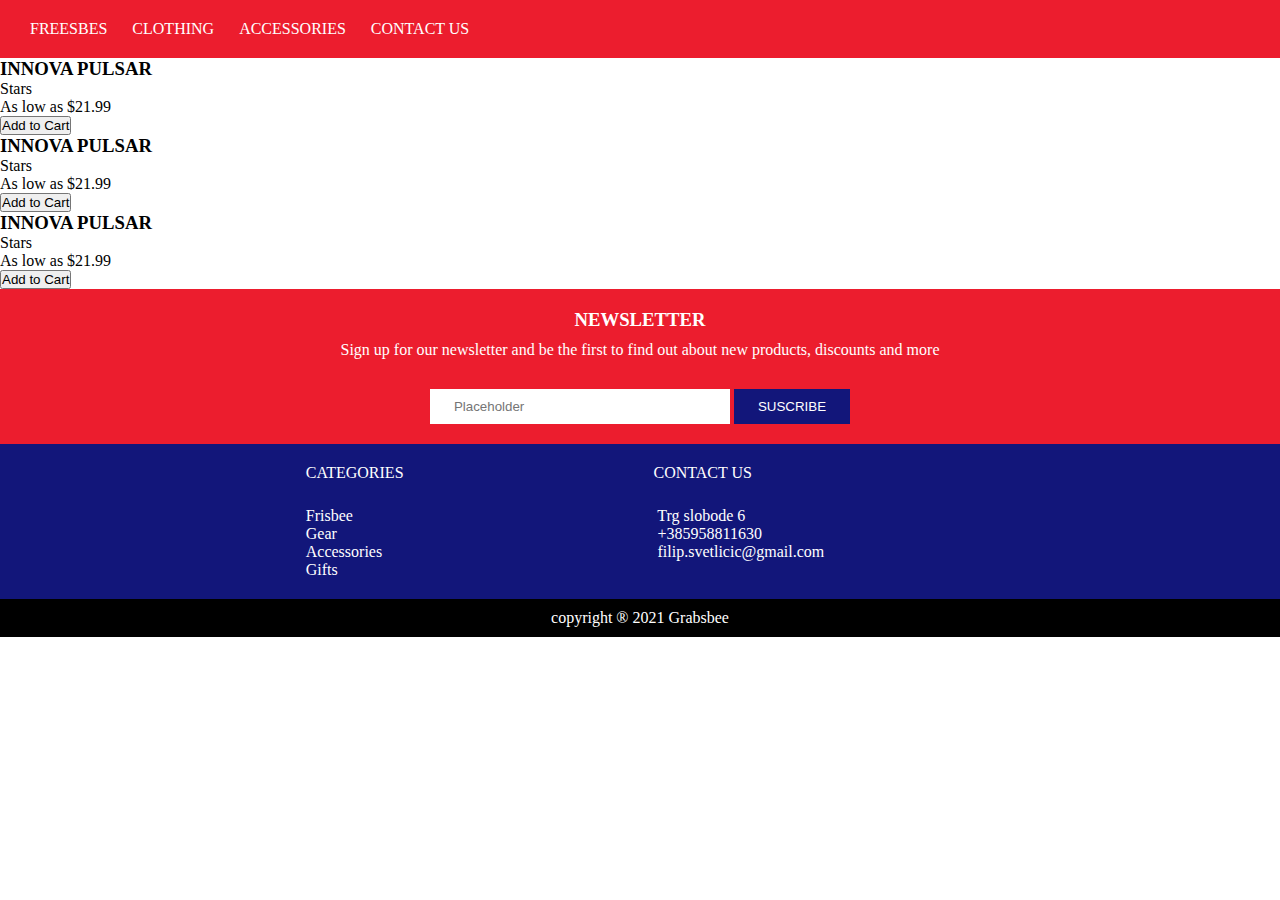
==== products.html @ f73c6e61 "index.html" ====
<html>
  <head>
    <title>Grabsbee</title>
    <script src="//code.jquery.com/jquery-1.10.2.js"></script>
    <script>
      $(function () {
        $("#header").load("index.html #header");
        $("#footer").load("index.html #footer");
      });
    </script>
    <link rel="stylesheet" href="css/style.css" />
  </head>
  <body>
    <div id="header"></div>

    <div id="produst-list">
      <div class="product-card">
        <img src="" alt="" />
        <h3>INNOVA PULSAR</h3>
        <p style="color: black">Stars</p>
        <p style="color: black">As low as $21.99</p>
        <button>Add to Cart</button>
      </div>
      <div class="product-card">
        <img src="" alt="" />
        <h3>INNOVA PULSAR</h3>
        <p style="color: black">Stars</p>
        <p style="color: black">As low as $21.99</p>
        <button>Add to Cart</button>
      </div>
      <div class="product-card">
        <img src="" alt="" />
        <h3>INNOVA PULSAR</h3>
        <p style="color: black">Stars</p>
        <p style="color: black">As low as $21.99</p>
        <button>Add to Cart</button>
      </div>
    </div>

    <div id="footer"></div>
  </body>
</html>
---- css/style.css ----
* {
  padding: 0;
  margin: 0;
}

a {
  text-decoration: none;
  color: white;
}
li {
  text-decoration: none;
  color: white;
}
p {
  text-decoration: none;
  color: white;
}

/*header*/
#header {
  background-color: #12167a;
}
#logo {
  padding-left: 70px;
}
#icons {
  list-style: none;
  float: right;
  padding: 40px;
  padding-right: 70px;
  display: flex;
}

#icons img {
  padding-right: 20px;
}

#nav {
  background-color: #ec1d2e;
  padding: 20px;
}

#nav a {
  color: white;
  text-align: center;
  padding: 4px 6px;
  text-decoration: none;
  padding-left: 10px;
}

#nav img {
  padding-right: 1px;
}

.search-input {
  width: 70%;
}

/*slider*/

.slide-img {
  width: 100%;
  height: 624px;
}

.slide1-text {
  color: black;
  padding-bottom: 73px;
}

.slide1-button {
  background-color: #12167a;
  color: white;
  padding: 20px;
  border: none;
}

/*homepage content*/

#homepage-content h1 {
  text-align: center;
}

#content-container {
  height: 100%;
  min-height: 100%;
  display: flex;
}

.content {
  width: 100%;
  height: 100px;
  display: inline-block;
  *display: inline;
  vertical-align: top;
  padding: 30px;
  margin: 100px;
  background-image: url("../img/background/Rectangle%203.svg");
}

/*footer*/
#footer {
  border: none;
}

#newsletter {
  background-color: #ec1d2e;
  border-bottom: none;
  text-align: center;
  padding: 20px;
}

#newsletter h3 {
  padding-bottom: 10px;
  color: white;
}

#newsletter p {
  padding-bottom: 30px;
  color: white;
}

#email {
  padding: 10px 24px;
  width: 300px;
  border: none;
}

#suscribe {
  background-color: #12167a;
  padding: 10px 24px;
  color: white;
  border: none;
}

#links {
  background-color: #12167a;
  display: flex;
  justify-content: center;
  padding: 20px;
}

#ul-categories {
  list-style: none;
  padding-right: 250px;
}

#ul-categories p {
  padding-bottom: 25px;
}

#ul-contact {
  list-style: none;
  flex-grow: 1;
  padding-right: 150px;
}

#ul-contact p {
  padding-bottom: 25px;
}

#copyright {
  background-color: #000000;
  padding: 10px;
  text-align: center;
}

#p-copyright {
  color: white;
}
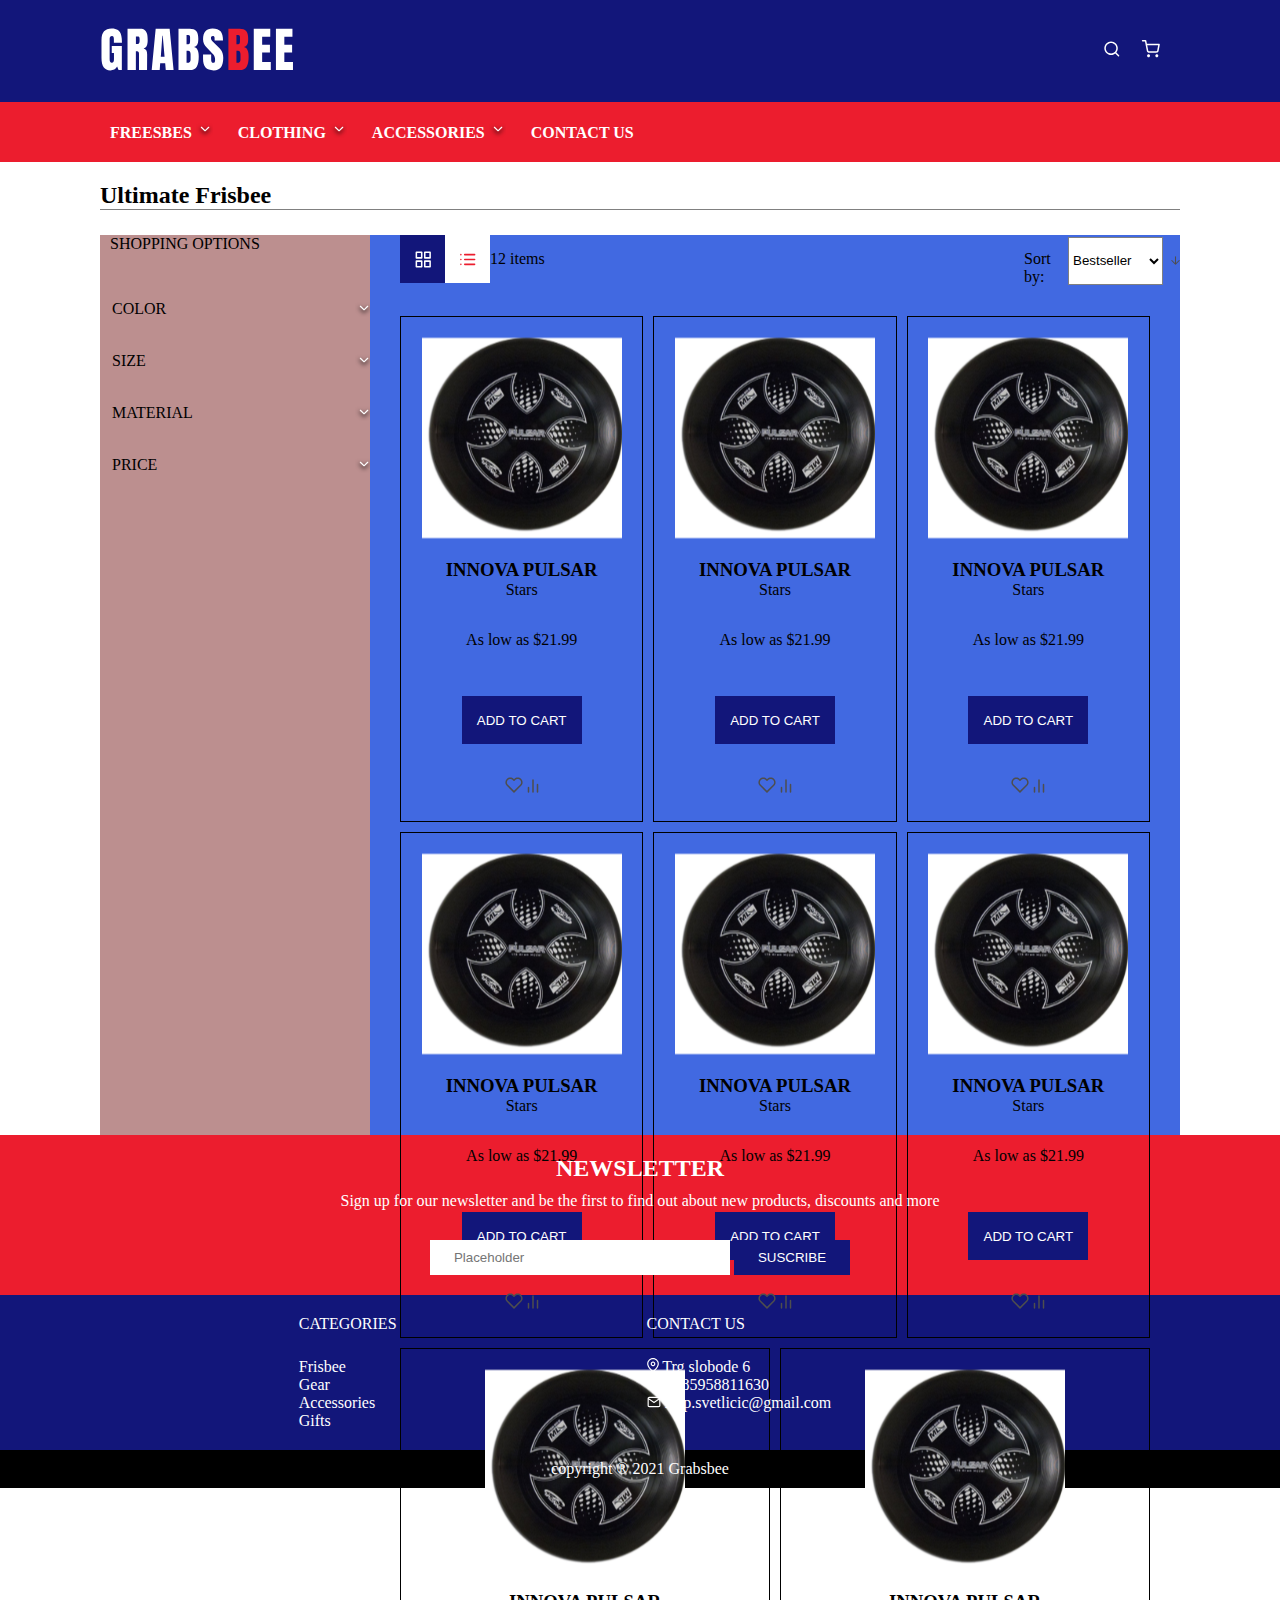
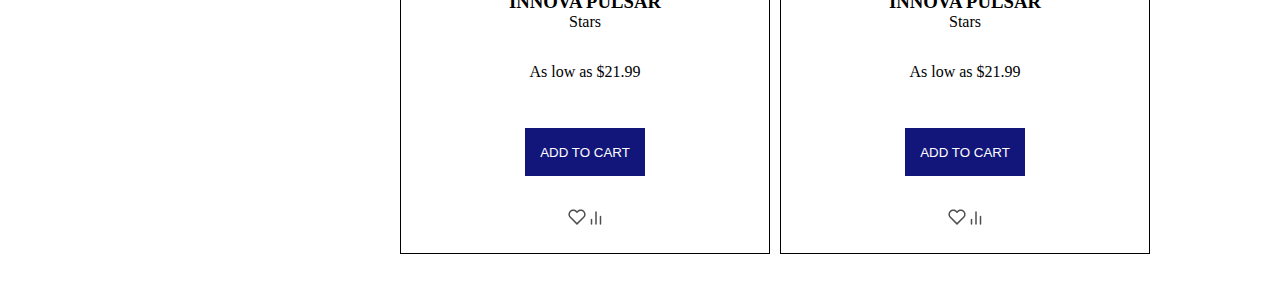
==== commit 5f4b913c: "praksa-inchoo" ====
--- a/products.html
+++ b/products.html
@@ -4,39 +4,153 @@
     <script src="//code.jquery.com/jquery-1.10.2.js"></script>
     <script>
       $(function () {
-        $("#header").load("index.html #header");
-        $("#footer").load("index.html #footer");
+        $(".header").load("index.html .header");
+        $(".footer").load("index.html .footer");
       });
     </script>
     <link rel="stylesheet" href="css/style.css" />
   </head>
   <body>
-    <div id="header"></div>
+    <div class="header"></div>
+    <main class="product-main">
+      <h2>Ultimate Frisbee</h2>
+      <hr />
+      <div class="products">
+        <div class="sidebar">
+          <p>SHOPPING OPTIONS</p>
+          <ul class="sidebar-ul">
+            <li class="sidebar-li">
+              <a href="">COLOR</a
+              ><img src="img/icons/chevron-down.svg" alt="" />
+            </li>
+            <li class="sidebar-li">
+              <a href="">SIZE</a><img src="img/icons/chevron-down.svg" alt="" />
+            </li>
+            <li class="sidebar-li">
+              <a href="">MATERIAL</a
+              ><img src="img/icons/chevron-down.svg" alt="" />
+            </li>
+            <li class="sidebar-li">
+              <a href="">PRICE</a
+              ><img src="img/icons/chevron-down.svg" alt="" />
+            </li>
+          </ul>
+        </div>
+        <div class="produst-list">
+          <div class="product-header">
+            <div class="sort">
+              <div class="grid"><img src="img/products/grid.svg" alt="" /></div>
+              <div class="list"><img src="img/products/list.svg" alt="" /></div>
+              <p>12 items</p>
+            </div>
+            <div class="sort-by">
+              <p>Sort by:</p>
+              <td>
+                <select class="dropdown" name="" id="">
+                  <option class="">Bestseller</option>
+                  <option class="">y</option>
+                  <option class="">z</option>
+                </select>
+              </td>
+              <div class="sort-by-img">
+                <img src="img/products/arrow-down.svg" alt="" />
+              </div>
+            </div>
+          </div>
+          <div class="product-cards">
+            <div class="product-card">
+              <img class="product-img" src="img/products/frisbees.svg" alt="" />
+              <h3>INNOVA PULSAR</h3>
+              <p class="stars">Stars</p>
+              <p class="price">As low as $21.99</p>
+              <button>Add to Cart</button>
+              <div class="product-symbols">
+                <img class="heart" src="img/products/heart.svg" alt="" />
+                <img class="chart" src="img/products/chart.svg" alt="" />
+              </div>
+            </div>
+            <div class="product-card">
+              <img class="product-img" src="img/products/frisbees.svg" alt="" />
+              <h3>INNOVA PULSAR</h3>
+              <p class="stars">Stars</p>
+              <p class="price">As low as $21.99</p>
+              <button>Add to Cart</button>
+              <div class="product-symbols">
+                <img class="heart" src="img/products/heart.svg" alt="" />
+                <img class="chart" src="img/products/chart.svg" alt="" />
+              </div>
+            </div>
+            <div class="product-card">
+              <img class="product-img" src="img/products/frisbees.svg" alt="" />
+              <h3>INNOVA PULSAR</h3>
+              <p class="stars">Stars</p>
+              <p class="price">As low as $21.99</p>
+              <button>Add to Cart</button>
+              <div class="product-symbols">
+                <img class="heart" src="img/products/heart.svg" alt="" />
+                <img class="chart" src="img/products/chart.svg" alt="" />
+              </div>
+            </div>
+            <div class="product-card">
+              <img class="product-img" src="img/products/frisbees.svg" alt="" />
+              <h3>INNOVA PULSAR</h3>
+              <p class="stars">Stars</p>
+              <p class="price">As low as $21.99</p>
+              <button>Add to Cart</button>
+              <div class="product-symbols">
+                <img class="heart" src="img/products/heart.svg" alt="" />
+                <img class="chart" src="img/products/chart.svg" alt="" />
+              </div>
+            </div>
+            <div class="product-card">
+              <img class="product-img" src="img/products/frisbees.svg" alt="" />
+              <h3>INNOVA PULSAR</h3>
+              <p class="stars">Stars</p>
+              <p class="price">As low as $21.99</p>
+              <button>Add to Cart</button>
+              <div class="product-symbols">
+                <img class="heart" src="img/products/heart.svg" alt="" />
+                <img class="chart" src="img/products/chart.svg" alt="" />
+              </div>
+            </div>
+            <div class="product-card">
+              <img class="product-img" src="img/products/frisbees.svg" alt="" />
+              <h3>INNOVA PULSAR</h3>
+              <p class="stars">Stars</p>
+              <p class="price">As low as $21.99</p>
+              <button>Add to Cart</button>
+              <div class="product-symbols">
+                <img class="heart" src="img/products/heart.svg" alt="" />
+                <img class="chart" src="img/products/chart.svg" alt="" />
+              </div>
+            </div>
+            <div class="product-card">
+              <img class="product-img" src="img/products/frisbees.svg" alt="" />
+              <h3>INNOVA PULSAR</h3>
+              <p class="stars">Stars</p>
+              <p class="price">As low as $21.99</p>
+              <button>Add to Cart</button>
+              <div class="product-symbols">
+                <img class="heart" src="img/products/heart.svg" alt="" />
+                <img class="chart" src="img/products/chart.svg" alt="" />
+              </div>
+            </div>
+            <div class="product-card">
+              <img class="product-img" src="img/products/frisbees.svg" alt="" />
+              <h3>INNOVA PULSAR</h3>
+              <p class="stars">Stars</p>
+              <p class="price">As low as $21.99</p>
+              <button>Add to Cart</button>
+              <div class="product-symbols">
+                <img class="heart" src="img/products/heart.svg" alt="" />
+                <img class="chart" src="img/products/chart.svg" alt="" />
+              </div>
+            </div>
+          </div>
+        </div>
+      </div>
+    </main>
 
-    <div id="produst-list">
-      <div class="product-card">
-        <img src="" alt="" />
-        <h3>INNOVA PULSAR</h3>
-        <p style="color: black">Stars</p>
-        <p style="color: black">As low as $21.99</p>
-        <button>Add to Cart</button>
-      </div>
-      <div class="product-card">
-        <img src="" alt="" />
-        <h3>INNOVA PULSAR</h3>
-        <p style="color: black">Stars</p>
-        <p style="color: black">As low as $21.99</p>
-        <button>Add to Cart</button>
-      </div>
-      <div class="product-card">
-        <img src="" alt="" />
-        <h3>INNOVA PULSAR</h3>
-        <p style="color: black">Stars</p>
-        <p style="color: black">As low as $21.99</p>
-        <button>Add to Cart</button>
-      </div>
-    </div>
-
-    <div id="footer"></div>
+    <div class="footer"></div>
   </body>
 </html>
--- a/css/style.css
+++ b/css/style.css
@@ -17,39 +17,48 @@
 }
 
 /*header*/
-#header {
-  background-color: #12167a;
-}
-#logo {
-  padding-left: 70px;
-}
-#icons {
+.header {
+}
+
+.header-container {
+  background-color: #12167a;
+  display: flex;
+  justify-content: space-between;
+  align-items: center;
+}
+
+.logo {
+  padding-left: 100px;
+}
+.icons {
   list-style: none;
-  float: right;
   padding: 40px;
-  padding-right: 70px;
-  display: flex;
-}
-
-#icons img {
+  padding-right: 100px;
+  display: flex;
+}
+
+.icons img {
   padding-right: 20px;
 }
 
-#nav {
+.nav {
   background-color: #ec1d2e;
   padding: 20px;
-}
-
-#nav a {
-  color: white;
-  text-align: center;
-  padding: 4px 6px;
+  padding-left: 100px;
+}
+
+.nav a {
+  color: white;
+  padding-left: 10px;
   text-decoration: none;
-  padding-left: 10px;
-}
-
-#nav img {
+  padding-right: 10px;
+  font-weight: bold;
+  font-size: 16px;
+}
+
+.nav img {
   padding-right: 1px;
+  align-items: center;
 }
 
 .search-input {
@@ -57,114 +66,373 @@
 }
 
 /*slider*/
+.slideshow-container {
+  width: 100%;
+  height: 672px;
+  padding-bottom: 10px;
+  position: relative;
+  margin: auto;
+}
+
+.slideshow {
+  display: none;
+}
 
 .slide-img {
   width: 100%;
   height: 624px;
-}
-
-.slide1-text {
-  color: black;
-  padding-bottom: 73px;
-}
-
-.slide1-button {
-  background-color: #12167a;
-  color: white;
-  padding: 20px;
-  border: none;
+  padding-bottom: 20px;
+}
+
+.slideshow {
+  position: relative;
+}
+
+.slide {
+  position: absolute;
+  top: 35%;
+  width: 100%;
+  text-align: center;
+  font-size: 18px;
+}
+
+.slide-text {
+  font-size: 24px;
+  color: white;
+  font-weight: bold;
+  text-align: center;
+  padding-bottom: 110px;
+}
+
+.button {
+  position: relative;
+}
+
+.slide-button {
+  background-color: #12167a;
+  color: white;
+  width: 150px;
+  height: 50px;
+  padding: 10px;
+  border: none;
+  margin: 0;
+  position: absolute;
+  top: 50%;
+  left: 50%;
+  -ms-transform: translate(-50%, -50%);
+  transform: translate(-50%, -50%);
+}
+
+.slide-prev,
+.slide-next {
+  position: absolute;
+  top: 40%;
+  width: auto;
+  padding: 10px;
+  border-radius: 0 3px 3px 0;
+  user-select: none;
+  background-color: lightgray;
+}
+.slide-next {
+  right: 0;
+  border-radius: 3px 0 0 3px;
+}
+
+.dot-cont {
+  text-align: center;
+}
+
+.dot {
+  height: 15px;
+  width: 15px;
+  margin: 0 2px;
+  background-color: #bbb;
+  border-radius: 50%;
+  display: inline-block;
 }
 
 /*homepage content*/
 
-#homepage-content h1 {
-  text-align: center;
-}
-
-#content-container {
+.homepage-content h1 {
+  text-align: center;
+}
+
+.content-container {
   height: 100%;
   min-height: 100%;
   display: flex;
 }
 
+.content-container {
+  display: flex;
+}
+
 .content {
-  width: 100%;
-  height: 100px;
-  display: inline-block;
-  *display: inline;
-  vertical-align: top;
-  padding: 30px;
-  margin: 100px;
-  background-image: url("../img/background/Rectangle%203.svg");
+  flex: 1 1 25%;
+  margin: 50px;
+  background-image: url("../img/con_img/background.svg");
+  background-repeat: no-repeat;
+  position: relative;
+}
+
+.content a {
+  font-size: 20px;
+  color: white;
+  font-weight: bold;
+  position: absolute;
+  bottom: 30px;
+  left: 0px;
+  padding-left: 20px;
+}
+
+.content img {
+  max-width: 100%;
+  max-height: 100%;
 }
 
 /*footer*/
-#footer {
-  border: none;
-}
-
-#newsletter {
+.footer {
+  border: none;
+}
+
+.newsletter {
   background-color: #ec1d2e;
   border-bottom: none;
   text-align: center;
   padding: 20px;
 }
 
-#newsletter h3 {
+.newsletter h2 {
   padding-bottom: 10px;
   color: white;
 }
 
-#newsletter p {
+.newsletter p {
   padding-bottom: 30px;
   color: white;
 }
 
-#email {
+.email {
   padding: 10px 24px;
   width: 300px;
   border: none;
 }
 
-#suscribe {
+.suscribe {
   background-color: #12167a;
   padding: 10px 24px;
   color: white;
   border: none;
 }
 
-#links {
+.links {
   background-color: #12167a;
   display: flex;
   justify-content: center;
   padding: 20px;
 }
 
-#ul-categories {
+.ul-categories {
   list-style: none;
   padding-right: 250px;
 }
 
-#ul-categories p {
+.ul-categories p {
   padding-bottom: 25px;
 }
 
-#ul-contact {
+.ul-contact {
   list-style: none;
   flex-grow: 1;
   padding-right: 150px;
 }
 
-#ul-contact p {
+.ul-contact p {
   padding-bottom: 25px;
 }
 
-#copyright {
+.copyright {
   background-color: #000000;
   padding: 10px;
   text-align: center;
 }
 
-#p-copyright {
-  color: white;
-}
+.p-copyright {
+  color: white;
+}
+
+/*PRODUCTS PAGE*/
+
+.product-main {
+  padding-left: 100px;
+  padding-right: 100px;
+  padding-top: 20px;
+}
+
+hr {
+  height: 1px;
+  border: none;
+  background-color: grey;
+}
+
+.products {
+  display: flex;
+  height: 100%;
+  width: 100%;
+  padding-top: 25px;
+}
+
+.sidebar {
+  height: 100%;
+  flex: 1 1 25%;
+  background-color: rosybrown;
+}
+
+.sidebar p {
+  color: #000000;
+  padding-bottom: 30px;
+  padding-left: 10px;
+}
+
+.sidebar a {
+  color: #000;
+}
+
+.sidebar-ul {
+  list-style: none;
+  padding-left: 10px;
+}
+
+.sidebar-li {
+  height: 48px;
+  width: 100%;
+  padding: 2px;
+  display: flex;
+  justify-content: space-between;
+  align-items: center;
+}
+
+.produst-list {
+  height: 100%;
+  width: 100%;
+  flex: 1 1 75%;
+  background-color: royalblue;
+}
+
+.product-header {
+  display: flex;
+  padding-left: 30px;
+}
+
+.product-header p {
+  color: #000000;
+  padding-top: 15px;
+}
+
+.sort {
+  flex: 75%;
+  display: flex;
+}
+
+.grid {
+  background-color: #12167a;
+  height: 48px;
+  width: 45px;
+  display: flex;
+  justify-content: center;
+  align-items: center;
+}
+
+.grid img {
+  height: 17px;
+  width: 16px;
+}
+
+.list {
+  background-color: white;
+  height: 48px;
+  width: 45px;
+  display: flex;
+  justify-content: center;
+  align-items: center;
+}
+
+.list img {
+  height: 17px;
+  width: 16px;
+}
+
+.sort-by {
+  display: flex;
+  flex: 15%;
+
+  justify-content: center;
+  align-items: center;
+}
+
+.dropdown {
+  height: 48px;
+  width: 110px;
+  border: 1px solid grey;
+  background-color: white;
+}
+
+.sort-by img {
+  height: 9px;
+  width: 9px;
+  padding-left: 8px;
+}
+
+.product-cards {
+  display: flex;
+  flex-wrap: wrap;
+  padding: 25px;
+}
+
+.product-card {
+  height: 504px;
+  flex: 1 1 21%;
+  border: 1px solid black;
+  width: 100%;
+  text-align: center;
+  margin: 5px;
+}
+
+.product-img {
+  padding: 1px;
+  height: 240px;
+  width: 200px;
+}
+
+.product h3 {
+  padding-bottom: 5px;
+}
+
+.stars {
+  padding-bottom: 32px;
+}
+
+.price {
+  padding-bottom: 42px;
+}
+
+.product-card p {
+  color: #000000;
+}
+
+.product-card button {
+  padding: 12px;
+  color: white;
+  background-color: #12167a;
+  border: none;
+  text-align: center;
+  height: 48px;
+  width: 120px;
+  margin-top: 5px;
+  margin-bottom: 5px;
+  text-transform: uppercase;
+}
+
+.product-symbols {
+  padding-top: 28px;
+}
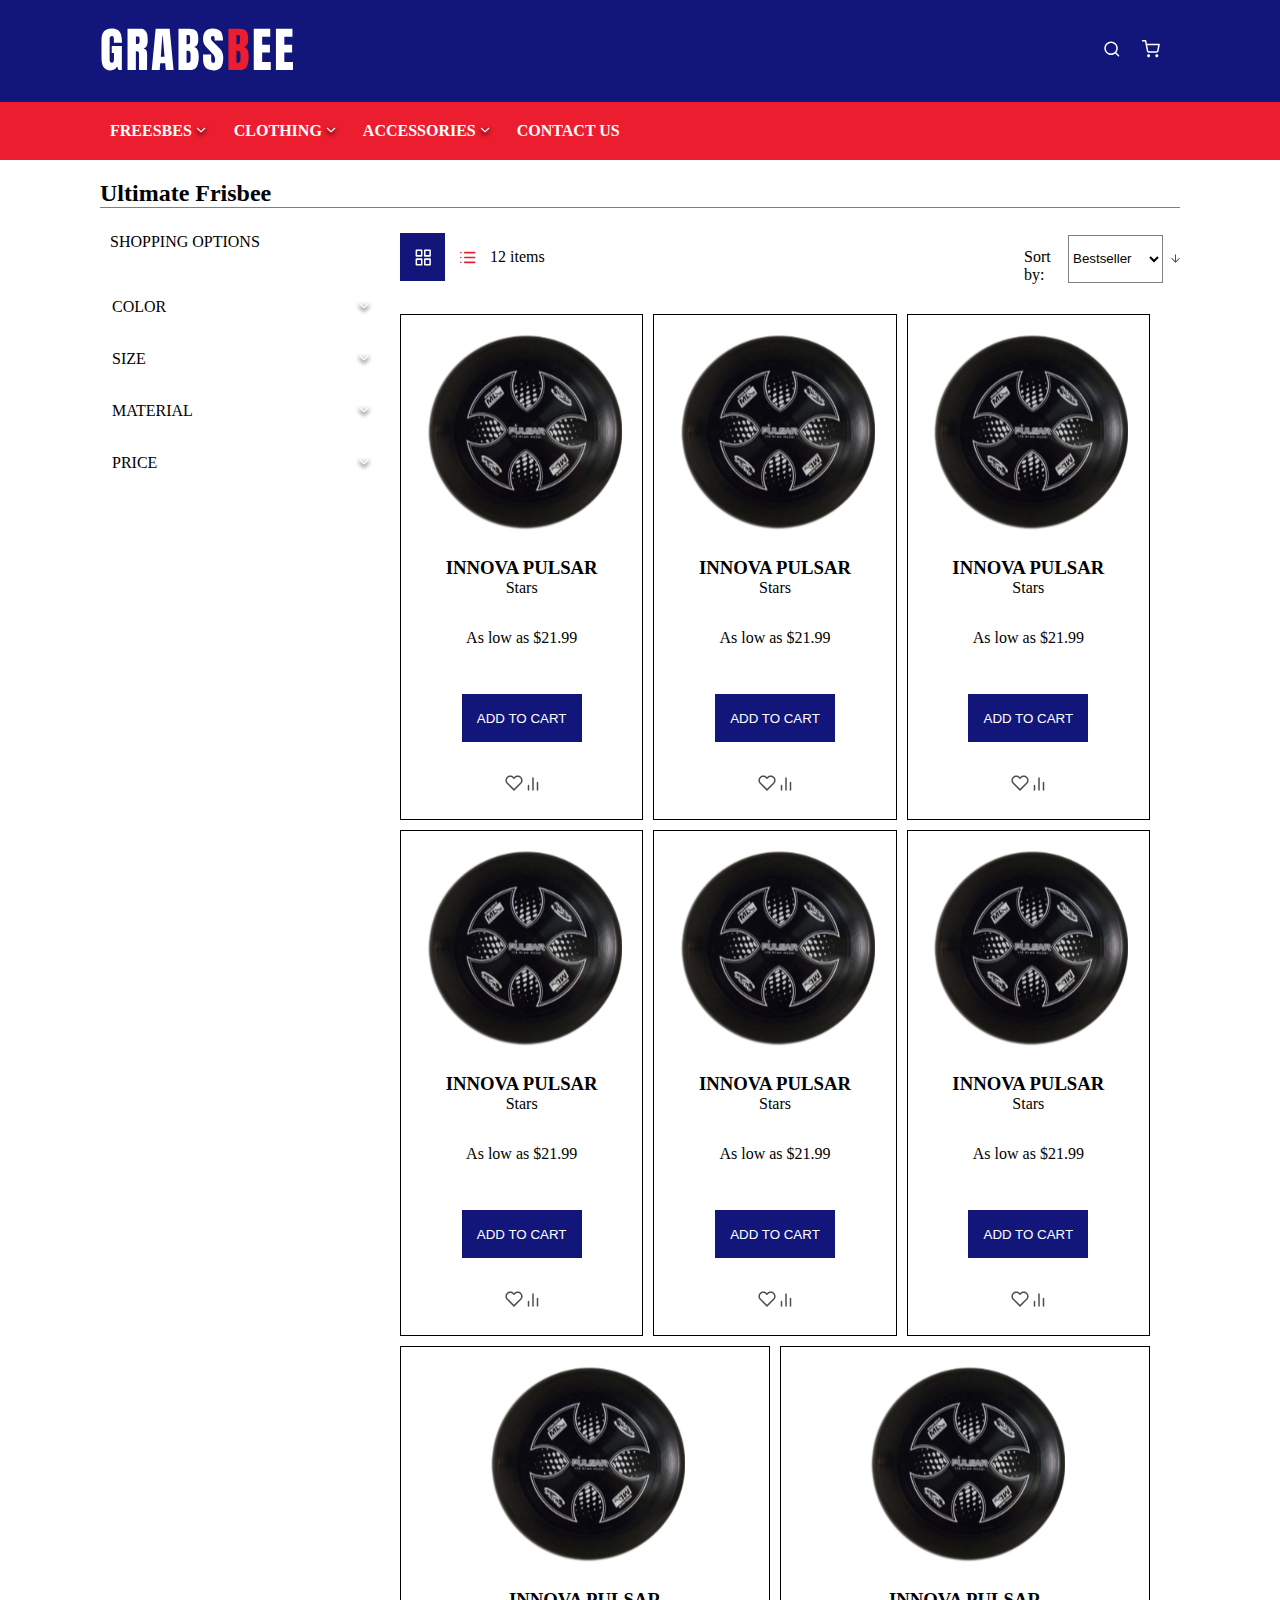
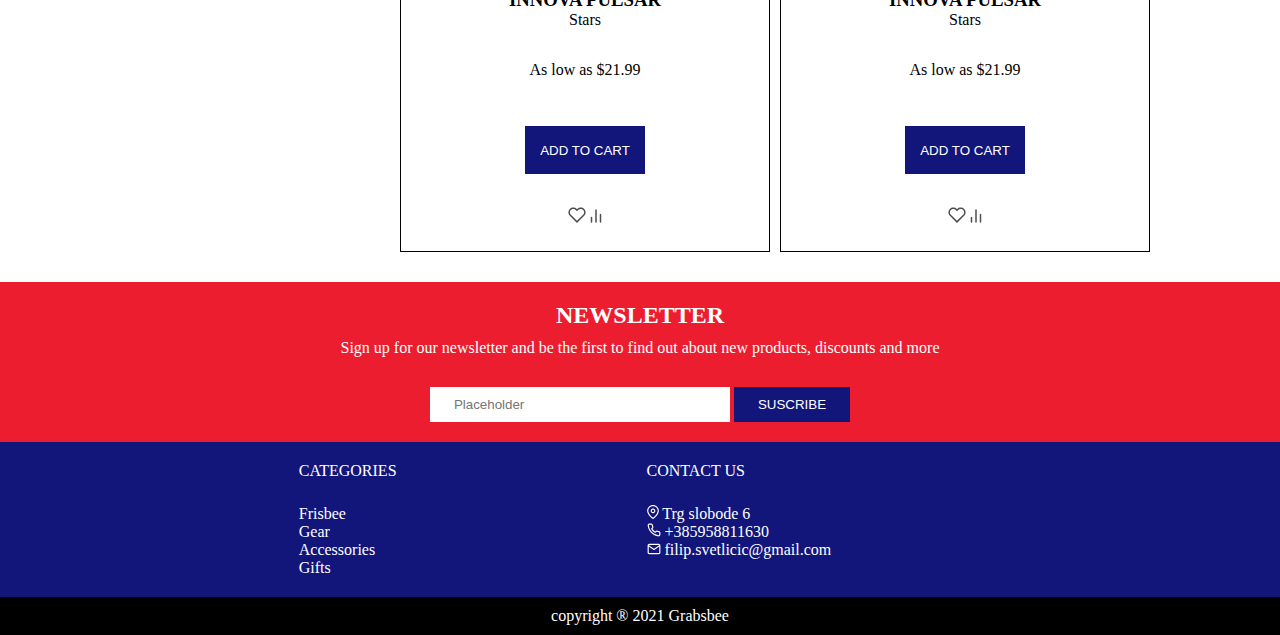
==== commit d0464505: "pi" ====
--- a/products.html
+++ b/products.html
@@ -9,6 +9,7 @@
       });
     </script>
     <link rel="stylesheet" href="css/style.css" />
+    <script src="//code.jquery.com/jquery-1.10.2.js"></script>
   </head>
   <body>
     <div class="header"></div>
@@ -39,8 +40,16 @@
         <div class="produst-list">
           <div class="product-header">
             <div class="sort">
-              <div class="grid"><img src="img/products/grid.svg" alt="" /></div>
-              <div class="list"><img src="img/products/list.svg" alt="" /></div>
+              <div class="grid">
+                <a class="grid-btn"
+                  ><img src="img/products/grid.svg" alt=""
+                /></a>
+              </div>
+              <div class="list">
+                <a class="list-btn">
+                  <img src="img/products/list.svg" alt="" />
+                </a>
+              </div>
               <p>12 items</p>
             </div>
             <div class="sort-by">
@@ -59,98 +68,280 @@
           </div>
           <div class="product-cards">
             <div class="product-card">
-              <img class="product-img" src="img/products/frisbees.svg" alt="" />
-              <h3>INNOVA PULSAR</h3>
-              <p class="stars">Stars</p>
-              <p class="price">As low as $21.99</p>
-              <button>Add to Cart</button>
-              <div class="product-symbols">
-                <img class="heart" src="img/products/heart.svg" alt="" />
-                <img class="chart" src="img/products/chart.svg" alt="" />
-              </div>
-            </div>
-            <div class="product-card">
-              <img class="product-img" src="img/products/frisbees.svg" alt="" />
-              <h3>INNOVA PULSAR</h3>
-              <p class="stars">Stars</p>
-              <p class="price">As low as $21.99</p>
-              <button>Add to Cart</button>
-              <div class="product-symbols">
-                <img class="heart" src="img/products/heart.svg" alt="" />
-                <img class="chart" src="img/products/chart.svg" alt="" />
-              </div>
-            </div>
-            <div class="product-card">
-              <img class="product-img" src="img/products/frisbees.svg" alt="" />
-              <h3>INNOVA PULSAR</h3>
-              <p class="stars">Stars</p>
-              <p class="price">As low as $21.99</p>
-              <button>Add to Cart</button>
-              <div class="product-symbols">
-                <img class="heart" src="img/products/heart.svg" alt="" />
-                <img class="chart" src="img/products/chart.svg" alt="" />
-              </div>
-            </div>
-            <div class="product-card">
-              <img class="product-img" src="img/products/frisbees.svg" alt="" />
-              <h3>INNOVA PULSAR</h3>
-              <p class="stars">Stars</p>
-              <p class="price">As low as $21.99</p>
-              <button>Add to Cart</button>
-              <div class="product-symbols">
-                <img class="heart" src="img/products/heart.svg" alt="" />
-                <img class="chart" src="img/products/chart.svg" alt="" />
-              </div>
-            </div>
-            <div class="product-card">
-              <img class="product-img" src="img/products/frisbees.svg" alt="" />
-              <h3>INNOVA PULSAR</h3>
-              <p class="stars">Stars</p>
-              <p class="price">As low as $21.99</p>
-              <button>Add to Cart</button>
-              <div class="product-symbols">
-                <img class="heart" src="img/products/heart.svg" alt="" />
-                <img class="chart" src="img/products/chart.svg" alt="" />
-              </div>
-            </div>
-            <div class="product-card">
-              <img class="product-img" src="img/products/frisbees.svg" alt="" />
-              <h3>INNOVA PULSAR</h3>
-              <p class="stars">Stars</p>
-              <p class="price">As low as $21.99</p>
-              <button>Add to Cart</button>
-              <div class="product-symbols">
-                <img class="heart" src="img/products/heart.svg" alt="" />
-                <img class="chart" src="img/products/chart.svg" alt="" />
-              </div>
-            </div>
-            <div class="product-card">
-              <img class="product-img" src="img/products/frisbees.svg" alt="" />
-              <h3>INNOVA PULSAR</h3>
-              <p class="stars">Stars</p>
-              <p class="price">As low as $21.99</p>
-              <button>Add to Cart</button>
-              <div class="product-symbols">
-                <img class="heart" src="img/products/heart.svg" alt="" />
-                <img class="chart" src="img/products/chart.svg" alt="" />
-              </div>
-            </div>
-            <div class="product-card">
-              <img class="product-img" src="img/products/frisbees.svg" alt="" />
-              <h3>INNOVA PULSAR</h3>
-              <p class="stars">Stars</p>
-              <p class="price">As low as $21.99</p>
-              <button>Add to Cart</button>
-              <div class="product-symbols">
-                <img class="heart" src="img/products/heart.svg" alt="" />
-                <img class="chart" src="img/products/chart.svg" alt="" />
-              </div>
-            </div>
+              <div class="prod-img">
+                <img
+                  class="product-img"
+                  src="img/products/frisbees.svg"
+                  alt=""
+                />
+              </div>
+              <div class="xy">
+                <div class="prod-con">
+                  <h3>INNOVA PULSAR</h3>
+                  <p class="stars">Stars</p>
+                  <p class="price">As low as $21.99</p>
+                  <div class="sym">
+                    <div class="sym-butt"></div>
+                    <button>Add to Cart</button>
+                    <div class="product-symbols">
+                      <img class="heart" src="img/products/heart.svg" alt="" />
+                      <img class="chart" src="img/products/chart.svg" alt="" />
+                    </div>
+                  </div>
+                </div>
+              </div>
+            </div>
+            <div class="product-card">
+              <div class="prod-img">
+                <img
+                  class="product-img"
+                  src="img/products/frisbees.svg"
+                  alt=""
+                />
+              </div>
+              <div class="xy">
+                <div class="prod-con">
+                  <h3>INNOVA PULSAR</h3>
+                  <p class="stars">Stars</p>
+                  <p class="price">As low as $21.99</p>
+                  <div class="sym">
+                    <div class="sym-butt"></div>
+                    <button>Add to Cart</button>
+                    <div class="product-symbols">
+                      <img class="heart" src="img/products/heart.svg" alt="" />
+                      <img class="chart" src="img/products/chart.svg" alt="" />
+                    </div>
+                  </div>
+                </div>
+              </div>
+            </div>
+            <div class="product-card">
+              <div class="prod-img">
+                <img
+                  class="product-img"
+                  src="img/products/frisbees.svg"
+                  alt=""
+                />
+              </div>
+              <div class="xy">
+                <div class="prod-con">
+                  <h3>INNOVA PULSAR</h3>
+                  <p class="stars">Stars</p>
+                  <p class="price">As low as $21.99</p>
+                  <div class="sym">
+                    <div class="sym-butt"></div>
+                    <button>Add to Cart</button>
+                    <div class="product-symbols">
+                      <img class="heart" src="img/products/heart.svg" alt="" />
+                      <img class="chart" src="img/products/chart.svg" alt="" />
+                    </div>
+                  </div>
+                </div>
+              </div>
+            </div>
+            <div class="product-card">
+              <div class="prod-img">
+                <img
+                  class="product-img"
+                  src="img/products/frisbees.svg"
+                  alt=""
+                />
+              </div>
+              <div class="xy">
+                <div class="prod-con">
+                  <h3>INNOVA PULSAR</h3>
+                  <p class="stars">Stars</p>
+                  <p class="price">As low as $21.99</p>
+                  <div class="sym">
+                    <div class="sym-butt"></div>
+                    <button>Add to Cart</button>
+                    <div class="product-symbols">
+                      <img class="heart" src="img/products/heart.svg" alt="" />
+                      <img class="chart" src="img/products/chart.svg" alt="" />
+                    </div>
+                  </div>
+                </div>
+              </div>
+            </div>
+            <div class="product-card">
+              <div class="prod-img">
+                <img
+                  class="product-img"
+                  src="img/products/frisbees.svg"
+                  alt=""
+                />
+              </div>
+              <div class="xy">
+                <div class="prod-con">
+                  <h3>INNOVA PULSAR</h3>
+                  <p class="stars">Stars</p>
+                  <p class="price">As low as $21.99</p>
+                  <div class="sym">
+                    <div class="sym-butt"></div>
+                    <button>Add to Cart</button>
+                    <div class="product-symbols">
+                      <img class="heart" src="img/products/heart.svg" alt="" />
+                      <img class="chart" src="img/products/chart.svg" alt="" />
+                    </div>
+                  </div>
+                </div>
+              </div>
+            </div>
+            <div class="product-card">
+              <div class="prod-img">
+                <img
+                  class="product-img"
+                  src="img/products/frisbees.svg"
+                  alt=""
+                />
+              </div>
+              <div class="xy">
+                <div class="prod-con">
+                  <h3>INNOVA PULSAR</h3>
+                  <p class="stars">Stars</p>
+                  <p class="price">As low as $21.99</p>
+                  <div class="sym">
+                    <div class="sym-butt"></div>
+                    <button>Add to Cart</button>
+                    <div class="product-symbols">
+                      <img class="heart" src="img/products/heart.svg" alt="" />
+                      <img class="chart" src="img/products/chart.svg" alt="" />
+                    </div>
+                  </div>
+                </div>
+              </div>
+            </div>
+            <div class="product-card">
+              <div class="prod-img">
+                <img
+                  class="product-img"
+                  src="img/products/frisbees.svg"
+                  alt=""
+                />
+              </div>
+              <div class="xy">
+                <div class="prod-con">
+                  <h3>INNOVA PULSAR</h3>
+                  <p class="stars">Stars</p>
+                  <p class="price">As low as $21.99</p>
+                  <div class="sym">
+                    <div class="sym-butt"></div>
+                    <button>Add to Cart</button>
+                    <div class="product-symbols">
+                      <img class="heart" src="img/products/heart.svg" alt="" />
+                      <img class="chart" src="img/products/chart.svg" alt="" />
+                    </div>
+                  </div>
+                </div>
+              </div>
+            </div>
+            <div class="product-card">
+              <div class="prod-img">
+                <img
+                  class="product-img"
+                  src="img/products/frisbees.svg"
+                  alt=""
+                />
+              </div>
+              <div class="xy">
+                <div class="prod-con">
+                  <h3>INNOVA PULSAR</h3>
+                  <p class="stars">Stars</p>
+                  <p class="price">As low as $21.99</p>
+                  <div class="sym">
+                    <div class="sym-butt"></div>
+                    <button>Add to Cart</button>
+                    <div class="product-symbols">
+                      <img class="heart" src="img/products/heart.svg" alt="" />
+                      <img class="chart" src="img/products/chart.svg" alt="" />
+                    </div>
+                  </div>
+                </div>
+              </div>
+            </div>
+
+            <!--<div class="product-card">
+              <img class="product-img" src="img/products/frisbees.svg" alt="" />
+              <h3>INNOVA PULSAR</h3>
+              <p class="stars">Stars</p>
+              <p class="price">As low as $21.99</p>
+              <button>Add to Cart</button>
+              <div class="product-symbols">
+                <img class="heart" src="img/products/heart.svg" alt="" />
+                <img class="chart" src="img/products/chart.svg" alt="" />
+              </div>
+            </div>
+            <div class="product-card">
+              <img class="product-img" src="img/products/frisbees.svg" alt="" />
+              <h3>INNOVA PULSAR</h3>
+              <p class="stars">Stars</p>
+              <p class="price">As low as $21.99</p>
+              <button>Add to Cart</button>
+              <div class="product-symbols">
+                <img class="heart" src="img/products/heart.svg" alt="" />
+                <img class="chart" src="img/products/chart.svg" alt="" />
+              </div>
+            </div>
+            <div class="product-card">
+              <img class="product-img" src="img/products/frisbees.svg" alt="" />
+              <h3>INNOVA PULSAR</h3>
+              <p class="stars">Stars</p>
+              <p class="price">As low as $21.99</p>
+              <button>Add to Cart</button>
+              <div class="product-symbols">
+                <img class="heart" src="img/products/heart.svg" alt="" />
+                <img class="chart" src="img/products/chart.svg" alt="" />
+              </div>
+            </div>
+            <div class="product-card">
+              <img class="product-img" src="img/products/frisbees.svg" alt="" />
+              <h3>INNOVA PULSAR</h3>
+              <p class="stars">Stars</p>
+              <p class="price">As low as $21.99</p>
+              <button>Add to Cart</button>
+              <div class="product-symbols">
+                <img class="heart" src="img/products/heart.svg" alt="" />
+                <img class="chart" src="img/products/chart.svg" alt="" />
+              </div>
+            </div>
+            <div class="product-card">
+              <img class="product-img" src="img/products/frisbees.svg" alt="" />
+              <h3>INNOVA PULSAR</h3>
+              <p class="stars">Stars</p>
+              <p class="price">As low as $21.99</p>
+              <button>Add to Cart</button>
+              <div class="product-symbols">
+                <img class="heart" src="img/products/heart.svg" alt="" />
+                <img class="chart" src="img/products/chart.svg" alt="" />
+              </div>
+            </div>
+            <div class="product-card">
+              <img class="product-img" src="img/products/frisbees.svg" alt="" />
+              <h3>INNOVA PULSAR</h3>
+              <p class="stars">Stars</p>
+              <p class="price">As low as $21.99</p>
+              <button>Add to Cart</button>
+              <div class="product-symbols">
+                <img class="heart" src="img/products/heart.svg" alt="" />
+                <img class="chart" src="img/products/chart.svg" alt="" />
+              </div>
+            </div>
+            <div class="product-card">
+              <img class="product-img" src="img/products/frisbees.svg" alt="" />
+              <h3>INNOVA PULSAR</h3>
+              <p class="stars">Stars</p>
+              <p class="price">As low as $21.99</p>
+              <button>Add to Cart</button>
+              <div class="product-symbols">
+                <img class="heart" src="img/products/heart.svg" alt="" />
+                <img class="chart" src="img/products/chart.svg" alt="" />
+              </div>
+            </div>-->
           </div>
         </div>
       </div>
     </main>
-
+    <script src="js/script.js"></script>
     <div class="footer"></div>
   </body>
 </html>
--- a/css/style.css
+++ b/css/style.css
@@ -39,6 +39,97 @@
 
 .icons img {
   padding-right: 20px;
+}
+
+.search {
+  width: 100%;
+  background-color: #12167a;
+  padding: 28px;
+  display: none;
+  position: fixed;
+  top: 0;
+}
+
+.search-content {
+  padding-left: 100px;
+  padding-right: 100px;
+  display: flex;
+  justify-content: space-between;
+  align-items: center;
+}
+
+.search-input {
+  background-color: #12167a;
+  border: none;
+  padding-left: 20px;
+  font-size: 20px;
+  color: white;
+  flex: 1 1 95%;
+  padding: 5px;
+}
+
+.search-close {
+  padding-left: 100px;
+  flex: 1 1 5%;
+  display: flex;
+}
+
+.button-close {
+  background-color: #12167a;
+  border: none;
+  padding-right: 5px;
+  font-size: 16px;
+  color: white;
+}
+
+.search-hr {
+  background-color: #ec1d2e;
+}
+
+.search-input {
+  width: 90%;
+  outline: none;
+}
+
+.minicart {
+  height: 600px;
+  width: 400px;
+  background-color: white;
+  display: none;
+  position: fixed;
+  top: 80px;
+  right: 70px;
+  z-index: 3;
+  border: 1px solid black;
+}
+
+.minicart p {
+  color: #000000;
+}
+
+.minicart-nav {
+  display: flex;
+}
+
+.minicart-p {
+  flex: 1 1 95%;
+  padding: 10px;
+  padding-top: 75px;
+}
+
+.minicart-button {
+  display: 1 1 5%;
+  display: flex;
+  padding: 10px;
+  padding-top: 25px;
+}
+
+.minicart-close {
+  background-color: white;
+  border: none;
+  padding-right: 5px;
+  font-size: 16px;
+  color: black;
 }
 
 .nav {
@@ -54,21 +145,77 @@
   padding-right: 10px;
   font-weight: bold;
   font-size: 16px;
-}
-
-.nav img {
+  display: inline-flex;
+  align-items: center;
+}
+
+.freesbes {
   padding-right: 1px;
   align-items: center;
-}
-
-.search-input {
-  width: 70%;
+  transform: rotate(0deg);
+  transition: transform 150ms ease;
+}
+
+.freesbes-fliped {
+  padding-right: 1px;
+  align-items: center;
+  transform: rotate(180deg);
+  transition: transform 150ms ease;
+}
+
+.nav-dr-close {
+  display: none;
+  z-index: 2;
+  position: relative;
+}
+
+.nav-dr-open {
+  display: block;
+  z-index: 2;
+  position: relative;
+}
+
+.nav-dropdown {
+  width: 100%;
+  display: flex;
+  padding-top: 20px;
+  padding-bottom: 20px;
+  background-color: white;
+  position: absolute;
+}
+
+.nav-dropdown p {
+  color: #000000;
+  font-weight: bold;
+  padding-bottom: 20px;
+}
+
+.nav-dropdown a {
+  color: #000000;
+}
+
+.nav-dropdown li {
+  color: #000000;
+  list-style: none;
+}
+
+.ultimate-frisbee {
+  flex: 1 1 30%;
+  padding-left: 300px;
+}
+
+.recreational {
+  flex: 1 1 30%;
+}
+
+.contact-us {
+  flex: 1 1 30%;
 }
 
 /*slider*/
 .slideshow-container {
   width: 100%;
-  height: 672px;
+  height: auto;
   padding-bottom: 10px;
   position: relative;
   margin: auto;
@@ -102,6 +249,7 @@
   font-weight: bold;
   text-align: center;
   padding-bottom: 110px;
+  text-shadow: 1px 1px 0px red;
 }
 
 .button {
@@ -158,12 +306,7 @@
 }
 
 .content-container {
-  height: 100%;
-  min-height: 100%;
-  display: flex;
-}
-
-.content-container {
+  height: auto;
   display: flex;
 }
 
@@ -183,11 +326,12 @@
   bottom: 30px;
   left: 0px;
   padding-left: 20px;
+  text-shadow: 1px 1px 0px red;
 }
 
 .content img {
   max-width: 100%;
-  max-height: 100%;
+  height: 100%;
 }
 
 /*footer*/
@@ -277,15 +421,11 @@
 
 .products {
   display: flex;
-  height: 100%;
-  width: 100%;
   padding-top: 25px;
 }
 
 .sidebar {
-  height: 100%;
   flex: 1 1 25%;
-  background-color: rosybrown;
 }
 
 .sidebar p {
@@ -313,10 +453,7 @@
 }
 
 .produst-list {
-  height: 100%;
-  width: 100%;
   flex: 1 1 75%;
-  background-color: royalblue;
 }
 
 .product-header {
@@ -436,3 +573,25 @@
 .product-symbols {
   padding-top: 28px;
 }
+
+.product-cards-list {
+  padding: 25px;
+}
+
+.product-card-list {
+  height: 288px;
+  flex: 100%;
+  border: 1px solid black;
+  width: 100%;
+  text-align: center;
+  margin: 5px;
+  display: flex;
+}
+
+.prod-img {
+  flex: 1 1 25%;
+}
+
+.xy {
+  flex: 1 1 75%;
+}
